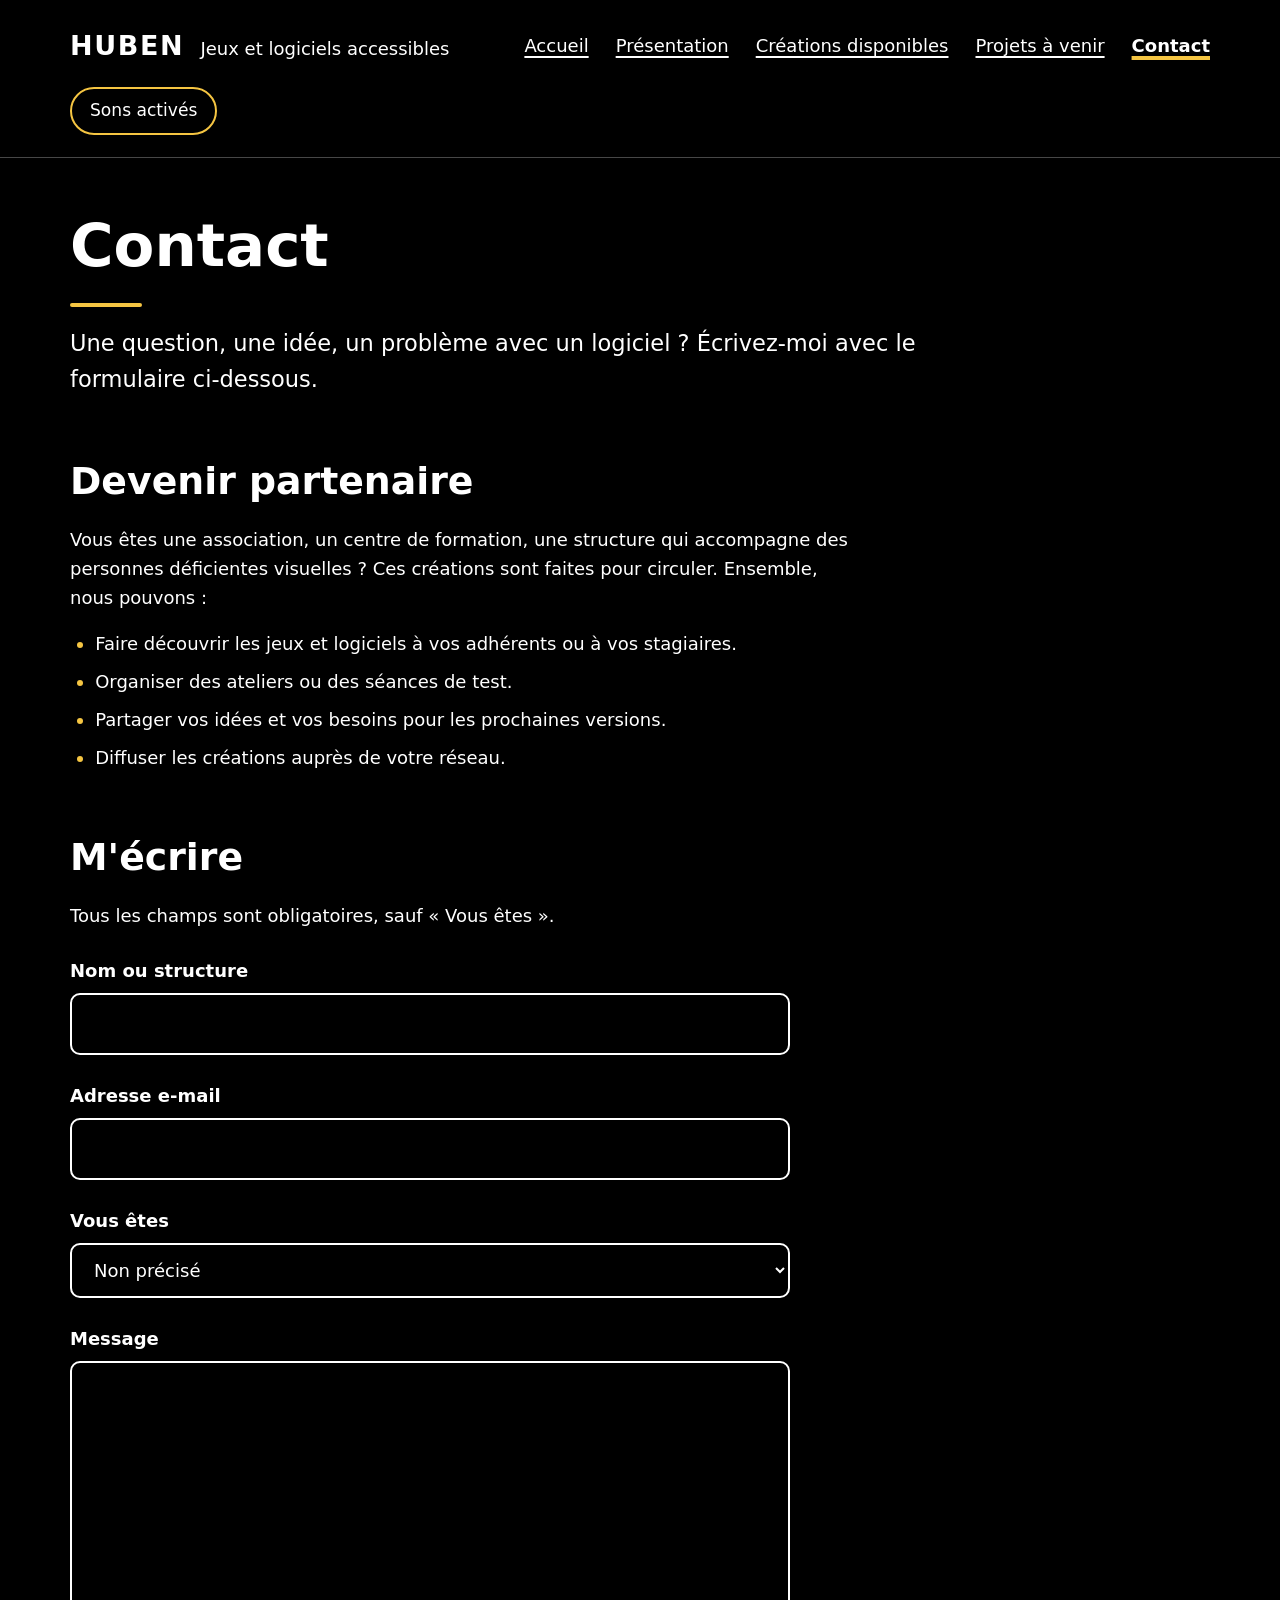
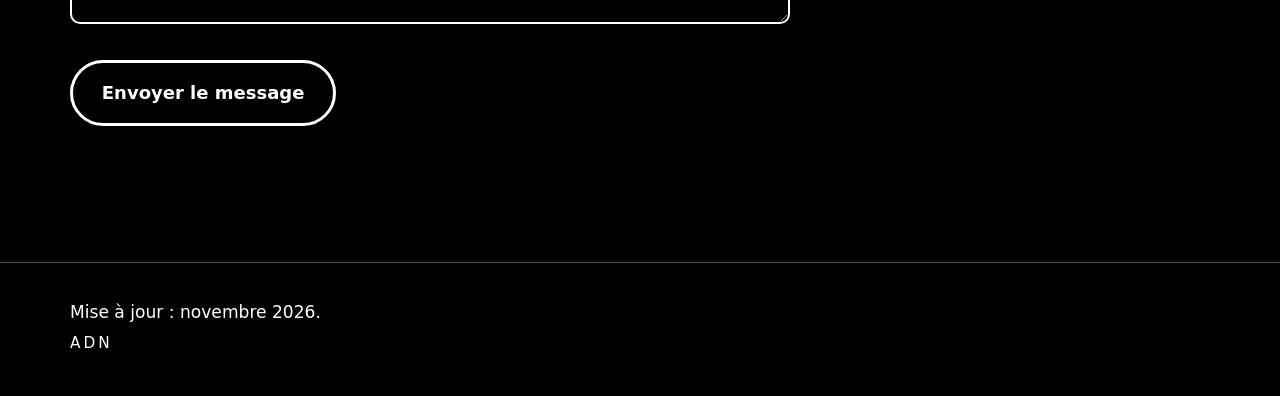
==== contact.html @ 20c5bf52 "Add files via upload" ====
<!DOCTYPE html>
<html lang="fr">
<head>
<meta charset="utf-8">
<meta name="viewport" content="width=device-width, initial-scale=1">
<title>Contact – HUBEN</title>
<meta name="description" content="Associations, centres de formation : devenir partenaire ou prendre contact.">
<meta property="og:title" content="Contact – HUBEN">
<meta property="og:description" content="Associations, centres de formation : devenir partenaire ou prendre contact.">
<meta property="og:image" content="https://adn1312.github.io/huben/images/partage.jpg">
<meta property="og:type" content="website">
<link rel="stylesheet" href="style.css">
<script src="sons.js" defer></script>
<script src="contact.js" defer></script>
</head>
<body>
<a class="evitement" href="#contenu">Aller au contenu</a>
<header class="entete">
<div class="largeur entete-interieur">
<p class="marque"><a href="index.html"><span aria-hidden="true">HUBEN</span><span class="lu">Eubaine</span></a> <span class="sous-titre">Jeux et logiciels accessibles</span></p>
<nav aria-label="Menu principal">
<ul class="menu">
<li><a href="index.html">Accueil</a></li>
<li><a href="presentation.html">Présentation</a></li>
<li><a href="creations.html">Créations disponibles</a></li>
<li><a href="projets.html">Projets à venir</a></li>
<li><a href="contact.html" aria-current="page">Contact</a></li>
</ul>
</nav>
<button id="bascule-sons" class="bascule-sons" type="button" aria-pressed="true" hidden>Sons <span class="etat-sons" aria-hidden="true">activés</span></button>
</div>
</header>
<main id="contenu" class="largeur">
<h1>Contact</h1>
<p class="intro">Une question, une idée, un problème avec un logiciel ? Écrivez-moi avec le formulaire ci-dessous.</p>
<h2>Devenir partenaire</h2>
<p>Vous êtes une association, un centre de formation, une structure qui accompagne des personnes déficientes visuelles ? Ces créations sont faites pour circuler. Ensemble, nous pouvons :</p>
<ul class="principes">
<li>Faire découvrir les jeux et logiciels à vos adhérents ou à vos stagiaires.</li>
<li>Organiser des ateliers ou des séances de test.</li>
<li>Partager vos idées et vos besoins pour les prochaines versions.</li>
<li>Diffuser les créations auprès de votre réseau.</li>
</ul>
<h2 id="titre-formulaire">M'écrire</h2>
<div id="zone-formulaire">
<p>Tous les champs sont obligatoires, sauf « Vous êtes ».</p>
<div id="erreurs" class="erreurs" tabindex="-1" hidden></div>
<noscript><p>Pour envoyer un message, JavaScript doit être activé dans votre navigateur.</p></noscript>
<form id="formulaire" class="formulaire" novalidate data-service="service_45fk8h9" data-modele="template_04ixfzr" data-cle="SdJ-edy33buPgXpCh">
<input type="checkbox" name="botcheck" class="piege" tabindex="-1" autocomplete="off" aria-hidden="true">
<div class="champ">
<label for="nom">Nom ou structure</label>
<input id="nom" name="name" type="text" autocomplete="name" required aria-describedby="erreur-nom">
<p id="erreur-nom" class="erreur-champ" hidden></p>
</div>
<div class="champ">
<label for="email">Adresse e-mail</label>
<input id="email" name="email" type="email" autocomplete="email" required aria-describedby="erreur-email">
<p id="erreur-email" class="erreur-champ" hidden></p>
</div>
<div class="champ">
<label for="profil">Vous êtes</label>
<select id="profil" name="profil">
<option value="">Non précisé</option>
<option>Une association</option>
<option>Un centre de formation ou d'accompagnement</option>
<option>Un joueur ou un utilisateur</option>
<option>Un développeur</option>
<option>Autre</option>
</select>
</div>
<div class="champ">
<label for="message">Message</label>
<textarea id="message" name="message" rows="8" required aria-describedby="erreur-message"></textarea>
<p id="erreur-message" class="erreur-champ" hidden></p>
</div>
<p><button type="submit" class="bouton">Envoyer le message</button></p>
<p id="etat" class="etat" role="status"></p>
</form>
</div>
</main>
<footer class="pied">
<div class="largeur">
<p>Mise à jour : novembre 2026.</p>
<p class="signature">ADN</p>
</div>
</footer>
</body>
</html>
---- style.css ----
/*
  Site vitrine ADN — feuille de style unique.
  Règles : fond noir, textes blancs (contraste 21:1), liens soulignés,
  focus clavier très visible, aucune animation, mise en page adaptative.
  L'or (#f5c542) ne sert qu'aux décorations et au focus, jamais au texte.
*/

:root {
  color-scheme: dark;
  --fond: #000;
  --texte: #fff;
  --trait: #474747;
  --or: #f5c542;
  --rayon: 18px;
}

*, *::before, *::after { box-sizing: border-box; min-width: 0; }

html { font-size: 112.5%; } /* 18 px par défaut, agrandissable */

body {
  margin: 0;
  background: var(--fond);
  color: var(--texte);
  font-family: "Segoe UI", system-ui, -apple-system, "Helvetica Neue", Arial, sans-serif;
  line-height: 1.6;
  overflow-x: clip;
}

.largeur {
  width: min(100% - 2.5rem, 1140px);
  margin-inline: auto;
}

/* Liens : toujours soulignés */
a { color: var(--texte); text-decoration: underline; text-decoration-thickness: 2px; text-underline-offset: 0.2em; }
a:hover { text-decoration-thickness: 4px; }

/* Focus clavier : cadre or épais, bien visible */
:focus-visible {
  outline: 4px solid var(--or);
  outline-offset: 4px;
  border-radius: 6px;
}

/* Lien d'évitement, visible seulement au clavier */
.evitement {
  position: absolute;
  left: 1rem;
  top: -100px;
  padding: 0.75rem 1.25rem;
  background: var(--texte);
  color: var(--fond);
  font-weight: 700;
  border-radius: 8px;
  z-index: 10;
}
.evitement:focus { top: 1rem; }

/* En-tête et menu */
.entete { border-bottom: 1px solid var(--trait); }
.entete-interieur {
  display: flex;
  flex-wrap: wrap;
  align-items: center;
  justify-content: space-between;
  gap: 1rem 2rem;
  padding-block: 1.25rem;
}
.marque { margin: 0; display: flex; flex-wrap: wrap; align-items: baseline; gap: 0.25rem 0.9rem; }
.marque a { font-size: 1.5rem; font-weight: 800; letter-spacing: 0.06em; text-decoration: none; }
.marque a:hover { text-decoration: underline; }
.sous-titre { font-size: 1rem; }
.menu {
  display: flex;
  flex-wrap: wrap;
  gap: 0.25rem 1.5rem;
  margin: 0;
  padding: 0;
  list-style: none;
}
.menu a { display: inline-block; padding-block: 0.5rem; }
.menu a[aria-current="page"] {
  font-weight: 700;
  text-decoration-color: var(--or);
  text-decoration-thickness: 4px;
}

/* Texte réservé aux lecteurs d'écran (prononciation de HUBEN) */
.lu {
  position: absolute;
  width: 1px; height: 1px;
  overflow: hidden;
  clip-path: inset(50%);
  white-space: nowrap;
}

/* Bouton de bascule des sons */
.bascule-sons {
  font: inherit;
  font-size: 0.95rem;
  color: var(--texte);
  background: var(--fond);
  border: 2px solid var(--trait);
  border-radius: 999px;
  padding: 0.45rem 1rem;
  cursor: pointer;
}
.bascule-sons:hover { border-color: var(--texte); }
.bascule-sons[aria-pressed="true"] { border-color: var(--or); }
.bascule-sons[hidden] { display: none; }

/* Titres */
h1, h2, h3 { line-height: 1.15; text-wrap: balance; }
h1 {
  font-size: clamp(2.1rem, 5vw, 3.3rem);
  margin: 3rem 0 1rem;
  max-width: 22ch;
}
h1::after {
  content: "";
  display: block;
  width: 4rem;
  height: 4px;
  margin-top: 1.25rem;
  background: var(--or);
  border-radius: 2px;
}
h2 { font-size: clamp(1.6rem, 3.2vw, 2.1rem); margin: 3.5rem 0 1.25rem; }
h3 { font-size: 1.25rem; margin: 2rem 0 0.75rem; }

p { margin: 0 0 1rem; max-width: 68ch; }
.intro { font-size: 1.25rem; max-width: 60ch; }

/* Bandeau de l'accueil (décoratif : son texte est repris dans la page) */
.bandeau {
  display: block;
  width: 100%;
  height: auto;
  margin-top: 1.5rem;
  border-radius: var(--rayon);
}
/* Le slogan est déjà dessiné dans le bandeau : on le garde en texte
   pour les lecteurs d'écran, sans le répéter à l'écran. */
.slogan {
  position: absolute;
  width: 1px; height: 1px;
  overflow: hidden;
  clip-path: inset(50%);
  white-space: nowrap;
}

/* Easter egg du 29 juillet */
.anniversaire {
  margin-top: 2rem;
  padding: 1.5rem 2rem;
  border: 3px solid var(--or);
  border-radius: var(--rayon);
}
.anniversaire h2 { margin: 0 0 0.75rem; }
.anniversaire p { margin: 0; font-size: 1.15rem; }
.anniversaire[hidden] { display: none; }

/* Accueil : texte à gauche, éventail d'affiches à droite */
.accueil {
  display: grid;
  grid-template-columns: minmax(0, 1.25fr) minmax(0, 1fr);
  gap: 2rem;
  align-items: center;
  padding-bottom: 1rem;
}
.eventail {
  position: relative;
  height: 27rem;
  margin-top: 3rem;
}
.eventail img {
  position: absolute;
  top: 50%;
  left: 50%;
  width: 11.5rem;
  height: auto;
  border-radius: 12px;
  box-shadow: 0 1.5rem 3rem rgba(0, 0, 0, 0.8);
  border: 1px solid var(--trait);
}
.eventail img:nth-child(1) { transform: translate(-115%, -48%) rotate(-9deg); }
.eventail img:nth-child(2) { transform: translate(15%, -48%) rotate(9deg); }
.eventail img:nth-child(3) { transform: translate(-50%, -54%); z-index: 1; width: 13rem; }
.actions { display: flex; flex-wrap: wrap; gap: 1rem; margin-top: 2rem; }

/* Boutons (ce sont des liens) */
.bouton {
  display: inline-block;
  padding: 0.85rem 1.6rem;
  border: 3px solid var(--texte);
  border-radius: 999px;
  font-weight: 700;
  text-decoration: none;
}
.bouton:hover { background: var(--texte); color: var(--fond); }
.bouton-discret { border-color: var(--trait); }
.bouton-discret:hover { border-color: var(--texte); }

/* Cartes de l'accueil */
.cartes {
  display: grid;
  grid-template-columns: repeat(auto-fill, minmax(min(100%, 30rem), 1fr));
  gap: 1.5rem;
  margin: 0;
  padding: 0;
  list-style: none;
}
.carte {
  display: grid;
  grid-template-columns: 8.5rem minmax(0, 1fr);
  gap: 1.5rem;
  align-items: start;
  padding: 1.5rem;
  border: 1px solid var(--trait);
  border-radius: var(--rayon);
}
.carte h3 { margin-top: 0; }
.cartes-une { grid-template-columns: minmax(0, 1fr); }
.cartes-une .carte { grid-template-columns: 12rem minmax(0, 1fr); padding: 2rem; }
.cartes-une .carte h3 { font-size: 1.6rem; }
.cartes-une .accroche { font-size: 1.3rem; }
.carte .accroche { font-size: 1.05rem; }
.carte p:last-child { margin-bottom: 0; }

/* Fiches (créations et projets à venir) */
.fiche {
  display: grid;
  grid-template-columns: minmax(0, 20rem) minmax(0, 1fr);
  gap: 2.5rem;
  align-items: start;
  margin: 2.5rem 0 3rem;
  padding: 2rem;
  border: 1px solid var(--trait);
  border-radius: var(--rayon);
}
.fiche h2 { margin-top: 0; }
.fiche-texte > :last-child { margin-bottom: 0; }

.visuel {
  display: block;
  width: 100%;
  height: auto;
  aspect-ratio: 2 / 3;
  object-fit: cover;
  border-radius: 12px;
}

.accroche { font-size: 1.3rem; font-weight: 600; }

.pratique, .principes { padding-left: 1.4rem; margin: 0 0 1.5rem; }
.pratique li, .principes li { margin-bottom: 0.5rem; max-width: 64ch; }
.pratique li::marker, .principes li::marker { color: var(--or); }

.avancement {
  display: inline-block;
  margin-top: 0.5rem;
  padding: 0.6rem 1.1rem;
  border: 2px solid var(--or);
  border-radius: 10px;
  font-size: 1.2rem;
  font-weight: 700;
}
.carte .avancement { font-size: 1rem; padding: 0.35rem 0.8rem; }

.bientot { font-weight: 700; }

/* Formulaire de contact */
.formulaire { max-width: 40rem; margin-top: 1.5rem; }
.champ { margin-bottom: 1.5rem; }
.champ label { display: block; font-weight: 700; margin-bottom: 0.4rem; }
.champ input, .champ select, .champ textarea {
  width: 100%;
  padding: 0.8rem 1rem;
  font: inherit;
  color: var(--texte);
  background: var(--fond);
  border: 2px solid var(--texte);
  border-radius: 10px;
}
.champ textarea { resize: vertical; min-height: 10rem; }
.champ select { appearance: auto; }
.champ [aria-invalid="true"] { border-width: 4px; border-color: var(--or); }
.erreur-champ { margin: 0.5rem 0 0; font-weight: 700; }
.erreur-champ::before { content: "Erreur : "; }
.erreurs {
  max-width: 40rem;
  margin: 1rem 0;
  padding: 1rem 1.5rem;
  border: 3px solid var(--or);
  border-radius: 12px;
}
.erreurs ul { margin: 0.5rem 0 0; padding-left: 1.2rem; }
.erreurs p { margin: 0; }
button.bouton { font: inherit; font-weight: 700; color: var(--texte); background: var(--fond); cursor: pointer; }
button.bouton:hover { background: var(--texte); color: var(--fond); }
.etat { font-weight: 700; min-height: 1.6em; }
.piege { display: none; }
#confirmation { margin-top: 1.5rem; font-size: 1.5rem; }

/* Pied de page */
.pied {
  margin-top: 5rem;
  padding-block: 2rem;
  border-top: 1px solid var(--trait);
  font-size: 0.95rem;
}
.pied p { margin: 0 0 0.25rem; }
.signature { letter-spacing: 0.2em; font-size: 0.85rem; }

/* Écrans étroits (téléphone, fort zoom) : tout passe en une colonne */
@media (max-width: 900px) {
  .accueil { grid-template-columns: minmax(0, 1fr); }
  .eventail { display: none; }
}
@media (max-width: 760px) {
  .fiche { grid-template-columns: minmax(0, 1fr); padding: 1.25rem; gap: 1.5rem; }
  .fiche .visuel { max-width: 16rem; }
  h1 { margin-top: 2rem; }
}
@media (max-width: 480px) {
  .carte, .cartes-une .carte { grid-template-columns: minmax(0, 1fr); }
  .carte .visuel { max-width: 12rem; }
}

/* Mode contraste élevé de Windows : on garde des bordures visibles */
@media (forced-colors: active) {
  .bouton, .fiche, .carte, .avancement { border-color: CanvasText; }
}
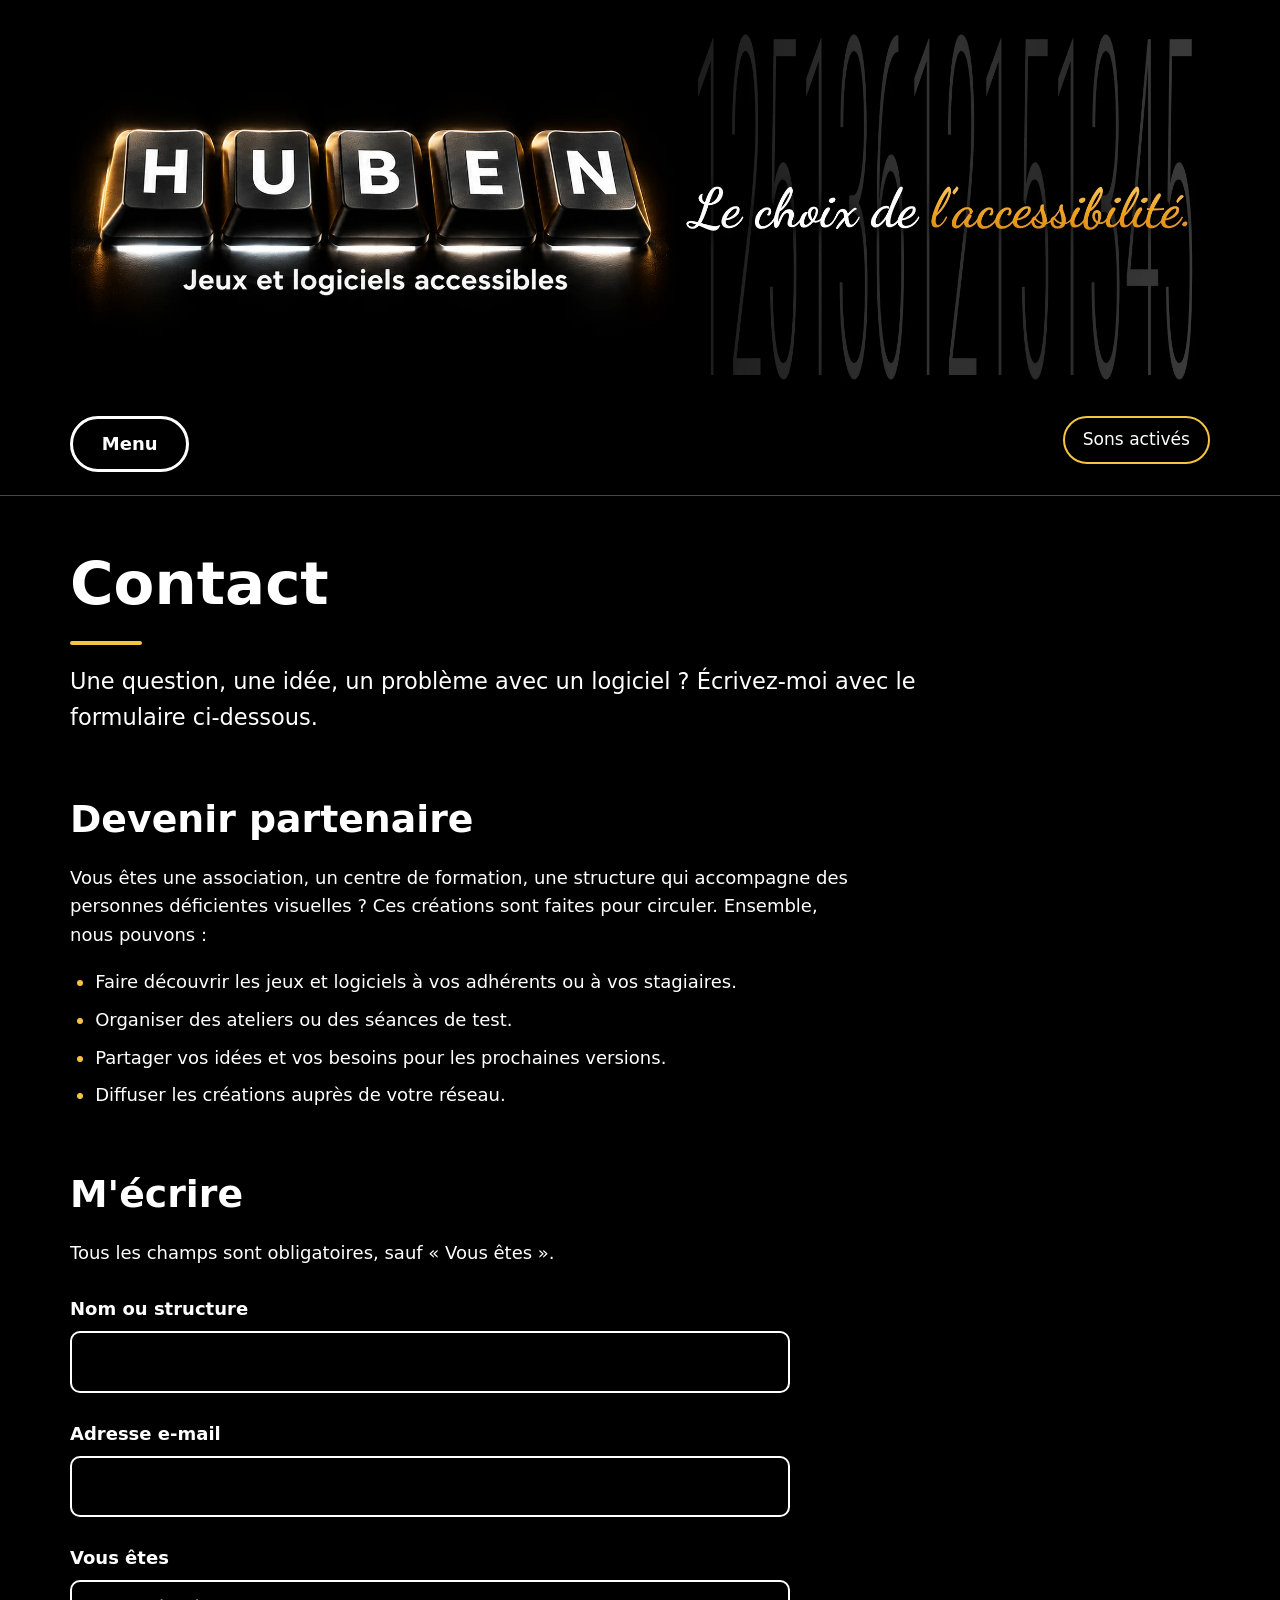
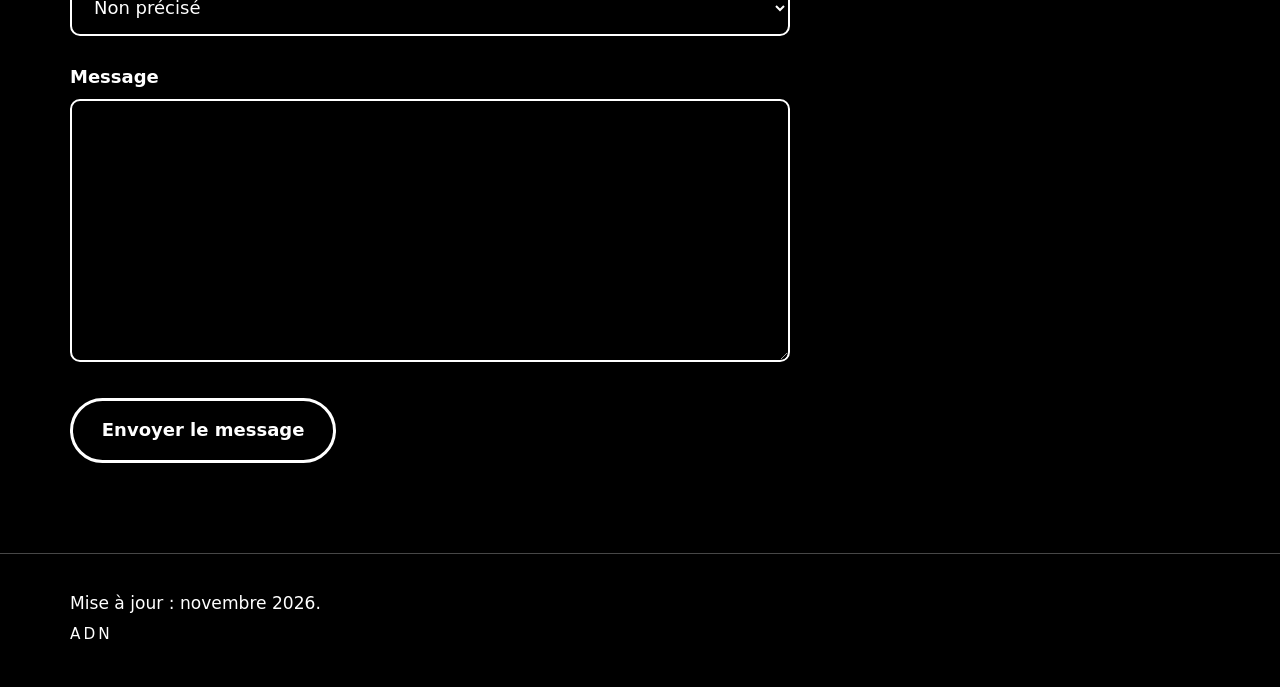
==== commit 0175ffb3: "Add files via upload" ====
--- a/contact.html
+++ b/contact.html
@@ -7,19 +7,23 @@
 <meta name="description" content="Associations, centres de formation : devenir partenaire ou prendre contact.">
 <meta property="og:title" content="Contact – HUBEN">
 <meta property="og:description" content="Associations, centres de formation : devenir partenaire ou prendre contact.">
-<meta property="og:image" content="https://adn1312.github.io/huben/images/partage.jpg">
+<meta property="og:image" content="https://adn1312.github.io/huben/partage.jpg">
 <meta property="og:type" content="website">
 <link rel="stylesheet" href="style.css">
 <script src="sons.js" defer></script>
+<script src="menu.js" defer></script>
 <script src="contact.js" defer></script>
 </head>
 <body>
 <a class="evitement" href="#contenu">Aller au contenu</a>
 <header class="entete">
-<div class="largeur entete-interieur">
-<p class="marque"><a href="index.html"><span aria-hidden="true">HUBEN</span><span class="lu">Eubaine</span></a> <span class="sous-titre">Jeux et logiciels accessibles</span></p>
-<nav aria-label="Menu principal">
-<ul class="menu">
+<div class="largeur">
+<img class="bandeau" src="bandeau.webp" alt="" width="2172" height="724">
+<p class="lu"><span aria-hidden="true">HUBEN</span><span class="lu">Eubaine</span>, Jeux et logiciels accessibles. Le choix de l'accessibilité.</p>
+<div class="barre">
+<nav class="navigation" aria-label="Menu principal">
+<button id="bouton-menu" class="bouton-menu" type="button" aria-expanded="true" aria-controls="liste-menu" hidden>Menu</button>
+<ul id="liste-menu" class="menu">
 <li><a href="index.html">Accueil</a></li>
 <li><a href="presentation.html">Présentation</a></li>
 <li><a href="creations.html">Créations disponibles</a></li>
@@ -28,6 +32,7 @@
 </ul>
 </nav>
 <button id="bascule-sons" class="bascule-sons" type="button" aria-pressed="true" hidden>Sons <span class="etat-sons" aria-hidden="true">activés</span></button>
+</div>
 </div>
 </header>
 <main id="contenu" class="largeur">
--- a/style.css
+++ b/style.css
@@ -34,7 +34,6 @@
 
 /* Liens : toujours soulignés */
 a { color: var(--texte); text-decoration: underline; text-decoration-thickness: 2px; text-underline-offset: 0.2em; }
-a:hover { text-decoration-thickness: 4px; }
 
 /* Focus clavier : cadre or épais, bien visible */
 :focus-visible {
@@ -57,36 +56,46 @@
 }
 .evitement:focus { top: 1rem; }
 
-/* En-tête et menu */
-.entete { border-bottom: 1px solid var(--trait); }
-.entete-interieur {
+/* En-tête : bandeau, puis barre avec le bouton Menu et le bouton Sons */
+.entete { border-bottom: 1px solid var(--trait); padding-bottom: 1.25rem; }
+.entete .bandeau { margin-top: 1rem; }
+.barre {
   display: flex;
   flex-wrap: wrap;
-  align-items: center;
+  align-items: flex-start;
   justify-content: space-between;
-  gap: 1rem 2rem;
-  padding-block: 1.25rem;
-}
-.marque { margin: 0; display: flex; flex-wrap: wrap; align-items: baseline; gap: 0.25rem 0.9rem; }
-.marque a { font-size: 1.5rem; font-weight: 800; letter-spacing: 0.06em; text-decoration: none; }
-.marque a:hover { text-decoration: underline; }
-.sous-titre { font-size: 1rem; }
+  gap: 1rem;
+  margin-top: 1rem;
+}
+.navigation { flex: 1 1 auto; }
+.bouton-menu {
+  font: inherit;
+  font-weight: 700;
+  color: var(--texte);
+  background: var(--fond);
+  border: 3px solid var(--texte);
+  border-radius: 999px;
+  padding: 0.6rem 1.6rem;
+  cursor: pointer;
+}
+.bouton-menu[aria-expanded="true"] { border-color: var(--or); }
+.bouton-menu[hidden], .menu[hidden] { display: none; }
 .menu {
   display: flex;
   flex-wrap: wrap;
-  gap: 0.25rem 1.5rem;
-  margin: 0;
+  gap: 0.25rem 1.75rem;
+  margin: 1rem 0 0;
   padding: 0;
   list-style: none;
 }
-.menu a { display: inline-block; padding-block: 0.5rem; }
+.menu a { display: inline-block; padding-block: 0.5rem; font-size: 1.1rem; }
 .menu a[aria-current="page"] {
   font-weight: 700;
   text-decoration-color: var(--or);
   text-decoration-thickness: 4px;
 }
 
-/* Texte réservé aux lecteurs d'écran (prononciation de HUBEN) */
+/* Texte réservé aux lecteurs d'écran (prononciation, précisions de liens) */
 .lu {
   position: absolute;
   width: 1px; height: 1px;
@@ -106,7 +115,6 @@
   padding: 0.45rem 1rem;
   cursor: pointer;
 }
-.bascule-sons:hover { border-color: var(--texte); }
 .bascule-sons[aria-pressed="true"] { border-color: var(--or); }
 .bascule-sons[hidden] { display: none; }
 
@@ -198,9 +206,7 @@
   font-weight: 700;
   text-decoration: none;
 }
-.bouton:hover { background: var(--texte); color: var(--fond); }
 .bouton-discret { border-color: var(--trait); }
-.bouton-discret:hover { border-color: var(--texte); }
 
 /* Cartes de l'accueil */
 .cartes {
@@ -227,6 +233,7 @@
 .cartes-une .accroche { font-size: 1.3rem; }
 .carte .accroche { font-size: 1.05rem; }
 .carte p:last-child { margin-bottom: 0; }
+.carte .bouton { font-size: 1rem; padding: 0.6rem 1.3rem; }
 
 /* Fiches (créations et projets à venir) */
 .fiche {
@@ -298,8 +305,7 @@
 .erreurs ul { margin: 0.5rem 0 0; padding-left: 1.2rem; }
 .erreurs p { margin: 0; }
 button.bouton { font: inherit; font-weight: 700; color: var(--texte); background: var(--fond); cursor: pointer; }
-button.bouton:hover { background: var(--texte); color: var(--fond); }
-.etat { font-weight: 700; min-height: 1.6em; }
+button.etat { font-weight: 700; min-height: 1.6em; }
 .piege { display: none; }
 #confirmation { margin-top: 1.5rem; font-size: 1.5rem; }
 
@@ -313,6 +319,20 @@
 .pied p { margin: 0 0 0.25rem; }
 .signature { letter-spacing: 0.2em; font-size: 0.85rem; }
 
+/* Effets de survol : seulement avec une souris (sur écran tactile, ils restent
+   « collés » après un appui et brouillent l'affichage) */
+@media (hover: hover) {
+  a:hover { text-decoration-thickness: 4px; }
+  .bouton-menu:hover { background: var(--texte); color: var(--fond); }
+  .bascule-sons:hover { border-color: var(--texte); }
+  .bouton:hover { background: var(--texte); color: var(--fond); }
+  .bouton-discret:hover { border-color: var(--texte); }
+  button.bouton:hover { background: var(--texte); color: var(--fond); }
+}
+
+/* Pas de flash coloré au toucher sur téléphone */
+a, button { -webkit-tap-highlight-color: transparent; }
+
 /* Écrans étroits (téléphone, fort zoom) : tout passe en une colonne */
 @media (max-width: 900px) {
   .accueil { grid-template-columns: minmax(0, 1fr); }
@@ -324,6 +344,8 @@
   h1 { margin-top: 2rem; }
 }
 @media (max-width: 480px) {
+  .menu { flex-direction: column; gap: 0; }
+  .menu a { padding-block: 0.6rem; }
   .carte, .cartes-une .carte { grid-template-columns: minmax(0, 1fr); }
   .carte .visuel { max-width: 12rem; }
 }
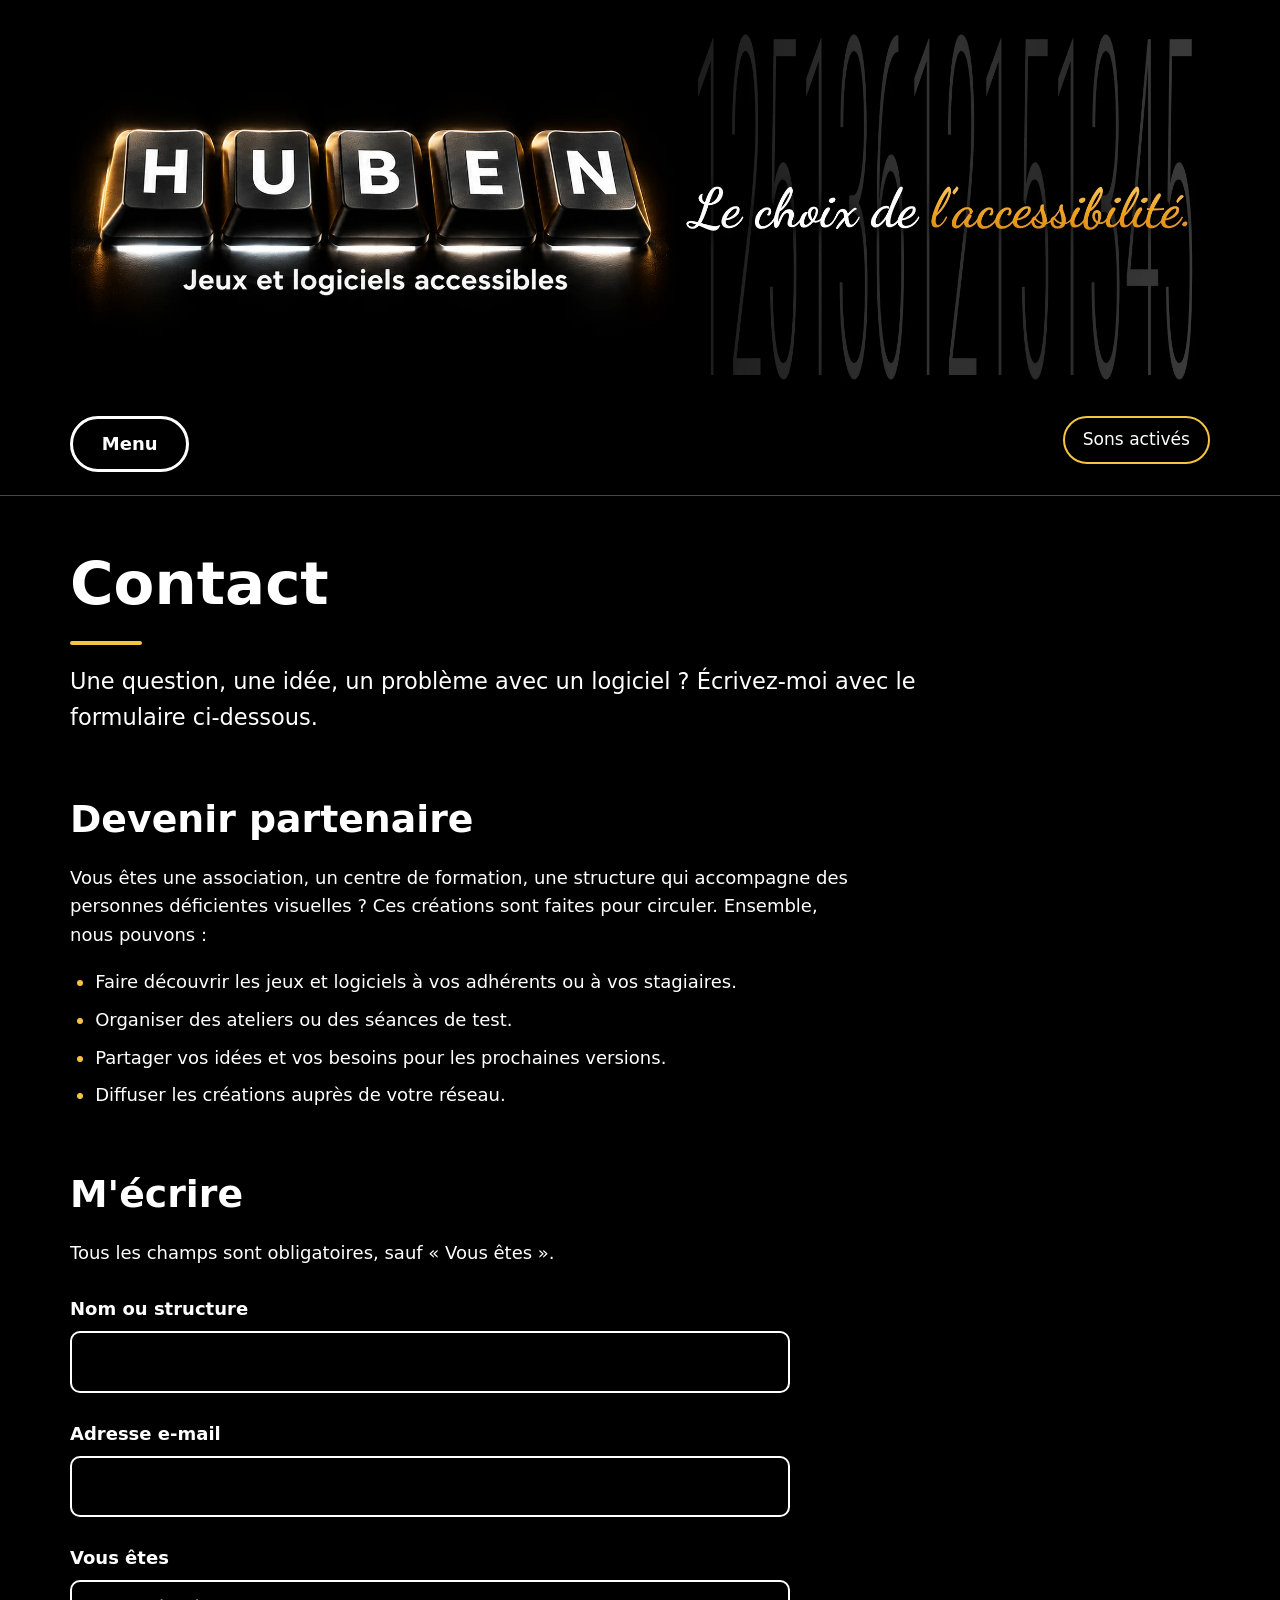
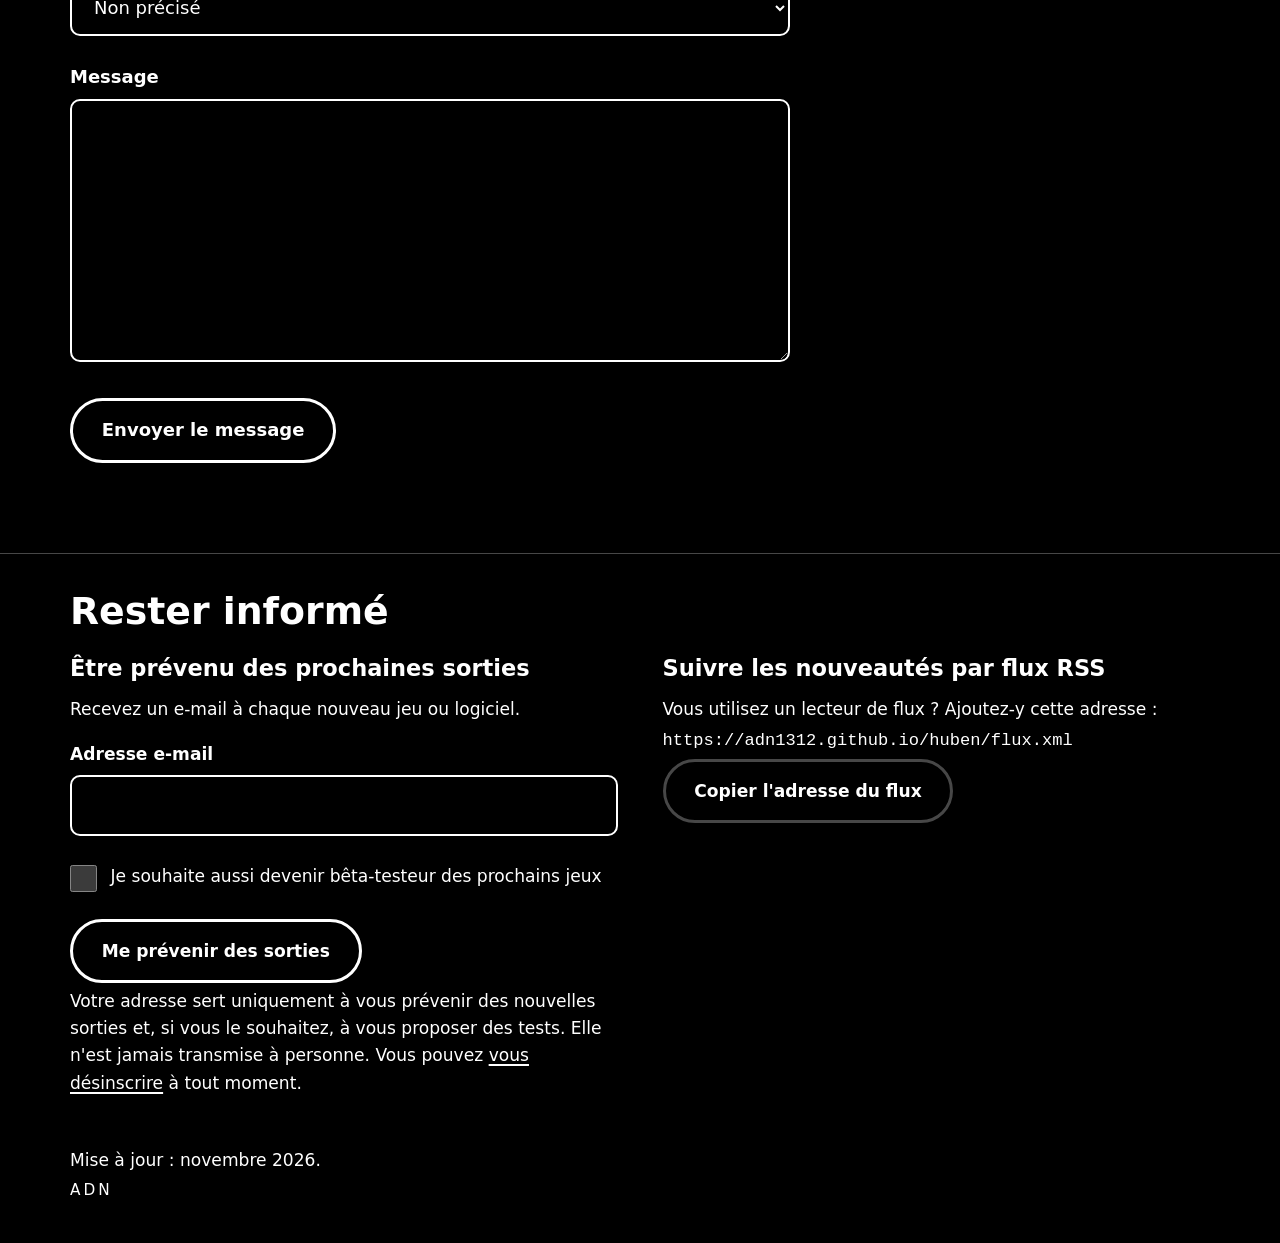
==== commit 094d87b5: "Inscription aux sorties et désinscription" ====
--- a/contact.html
+++ b/contact.html
@@ -12,6 +12,8 @@
 <link rel="stylesheet" href="style.css">
 <script src="sons.js" defer></script>
 <script src="menu.js" defer></script>
+<script src="commun.js" defer></script>
+<link rel="alternate" type="application/rss+xml" title="Nouveautés HUBEN" href="flux.xml">
 <script src="contact.js" defer></script>
 </head>
 <body>
@@ -86,6 +88,37 @@
 </main>
 <footer class="pied">
 <div class="largeur">
+<section class="informe" aria-labelledby="titre-informe">
+<h2 id="titre-informe">Rester informé</h2>
+<div class="informe-colonnes">
+<div>
+<h3>Être prévenu des prochaines sorties</h3>
+<p>Recevez un e-mail à chaque nouveau jeu ou logiciel.</p>
+<form id="inscription" class="formulaire liste" novalidate data-url="https://script.google.com/macros/s/AKfycbyXnPoGmZyFyJQKOTexniJgEmB37mYJR8DeZKwC5XghrwaZ-nCTRzq4zDL90Gb9U4QxNA/exec" data-action="inscription">
+<input type="text" name="piege" class="piege" tabindex="-1" autocomplete="off" aria-hidden="true">
+<div class="champ">
+<label for="inscription-email">Adresse e-mail</label>
+<input id="inscription-email" name="adresse" type="email" autocomplete="email" required aria-describedby="inscription-erreur">
+<p id="inscription-erreur" class="erreur-champ" hidden></p>
+</div>
+<div class="case">
+<input id="inscription-beta" name="beta" type="checkbox" value="oui">
+<label for="inscription-beta">Je souhaite aussi devenir bêta-testeur des prochains jeux</label>
+</div>
+<p><button type="submit" class="bouton">Me prévenir des sorties</button></p>
+<p id="inscription-etat" class="etat" role="status" aria-live="polite"></p>
+<p class="mention">Votre adresse sert uniquement à vous prévenir des nouvelles sorties et, si vous le souhaitez, à vous proposer des tests. Elle n'est jamais transmise à personne. Vous pouvez <a href="desinscription.html">vous désinscrire</a> à tout moment.</p>
+</form>
+</div>
+<div>
+<h3>Suivre les nouveautés par flux RSS</h3>
+<p>Vous utilisez un lecteur de flux ? Ajoutez-y cette adresse :</p>
+<p class="adresse-flux">https://adn1312.github.io/huben/flux.xml</p>
+<p><button type="button" class="bouton bouton-discret" data-copier="https://adn1312.github.io/huben/flux.xml">Copier l'adresse du flux</button></p>
+<p class="etat" role="status" data-etat-copie></p>
+</div>
+</div>
+</section>
 <p>Mise à jour : novembre 2026.</p>
 <p class="signature">ADN</p>
 </div>
--- a/style.css
+++ b/style.css
@@ -309,6 +309,21 @@
 .piege { display: none; }
 #confirmation { margin-top: 1.5rem; font-size: 1.5rem; }
 
+/* Pied de page : « Rester informé » (inscription + flux RSS) */
+.informe { margin-bottom: 2.5rem; }
+.informe h2 { margin-top: 0; }
+.informe h3 { margin-top: 0; }
+.informe-colonnes {
+  display: grid;
+  grid-template-columns: repeat(auto-fit, minmax(min(100%, 22rem), 1fr));
+  gap: 2.5rem;
+}
+.informe .formulaire { margin-top: 1rem; }
+.case { display: flex; align-items: flex-start; gap: 0.75rem; margin-bottom: 1.5rem; }
+.case input { width: 1.5rem; height: 1.5rem; margin: 0.15rem 0 0; accent-color: var(--or); flex: none; }
+.mention { font-size: 0.95rem; }
+.adresse-flux { font-family: Consolas, "Courier New", monospace; overflow-wrap: anywhere; }
+
 /* Pied de page */
 .pied {
   margin-top: 5rem;
